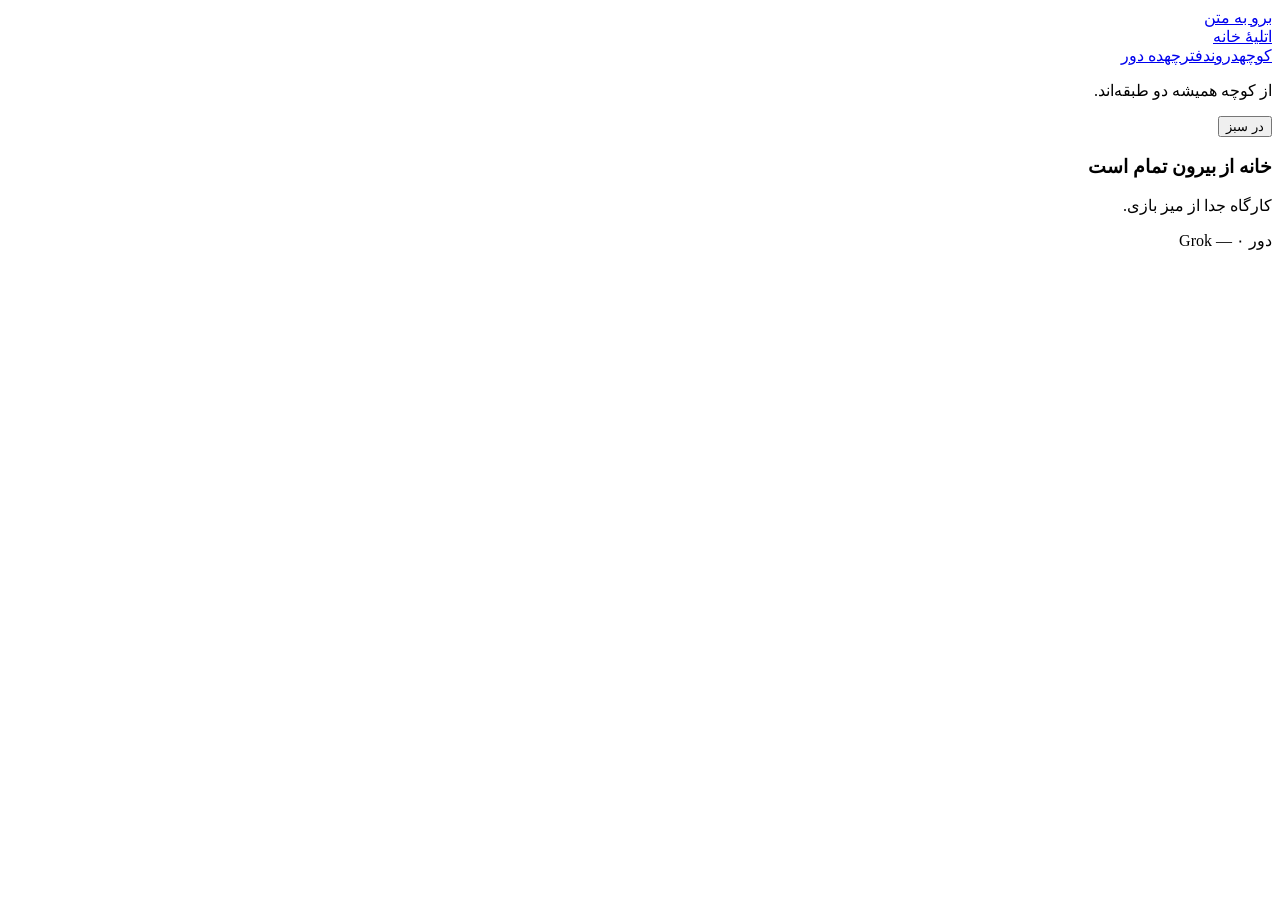
==== index.html @ d648f91d "دور 0: اسکلت اتلیه، نمای کوچه، قرارداد ده دور" ====
<!DOCTYPE html>
<html lang="fa" dir="rtl">
<head>
  <meta charset="utf-8">
  <meta name="viewport" content="width=device-width, initial-scale=1">
  <title>اتلیهٔ خانه</title>
  <link rel="stylesheet" href="css/studio.css">
</head>
<body>
  <a class="skip" href="#main">برو به متن</a>
  <header class="top"><a class="brand" href="index.html">اتلیهٔ خانه</a>
  <nav><a href="index.html" aria-current="page">کوچه</a><a href="house.html">درون</a><a href="comic.html">دفترچه</a><a href="collab.html">ده دور</a></nav></header>
  <main id="main"><p class="mute">از کوچه همیشه دو طبقه‌اند.</p>
  <section class="street"><div class="facade"><span class="antenna"><i></i></span>
  <div class="floors"><div class="row"><div class="window"></div><div class="window"></div><div class="window"></div></div>
  <div class="row"><div class="window"></div><div class="window"></div><div class="window"></div></div>
  <div class="ground"><div></div><button class="door" id="door" type="button">در سبز</button><div></div></div></div>
  <div class="shawl"></div></div>
  <aside class="card"><h1>خانه از بیرون تمام است</h1><p>کارگاه جدا از میز بازی.</p></aside></section></main>
  <footer>دور ۰ — Grok</footer>
  <script src="js/studio.js"></script>
</body></html>
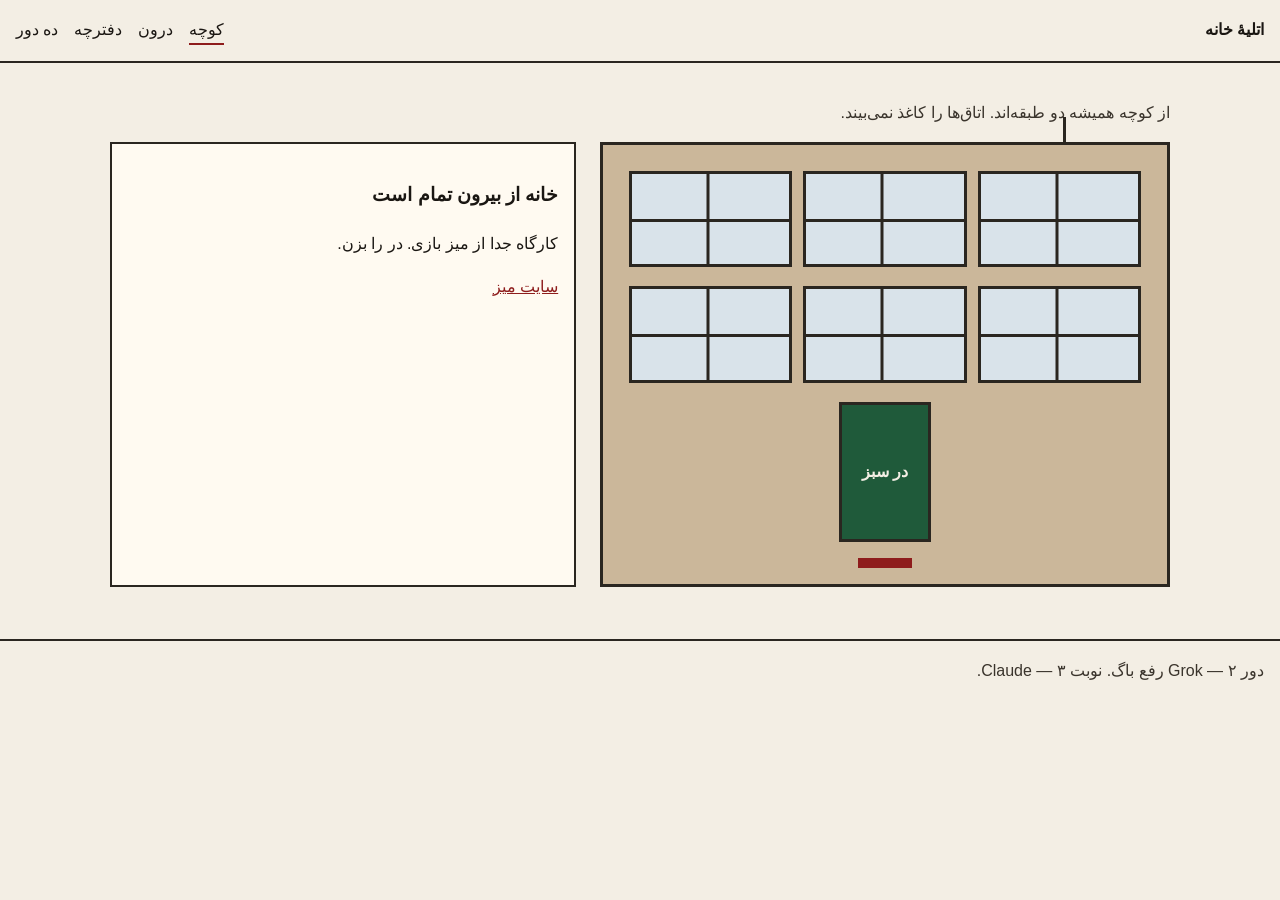
==== commit 3dea065d: "دور 2: رفع باگ کنتراست و آنتن و فوتر + اتاق ثبت" ====
--- a/index.html
+++ b/index.html
@@ -3,20 +3,40 @@
 <head>
   <meta charset="utf-8">
   <meta name="viewport" content="width=device-width, initial-scale=1">
-  <title>اتلیهٔ خانه</title>
+  <title>اتلیهٔ خانه — پرِ سیمرغ</title>
   <link rel="stylesheet" href="css/studio.css">
 </head>
 <body>
   <a class="skip" href="#main">برو به متن</a>
-  <header class="top"><a class="brand" href="index.html">اتلیهٔ خانه</a>
-  <nav><a href="index.html" aria-current="page">کوچه</a><a href="house.html">درون</a><a href="comic.html">دفترچه</a><a href="collab.html">ده دور</a></nav></header>
-  <main id="main"><p class="mute">از کوچه همیشه دو طبقه‌اند.</p>
-  <section class="street"><div class="facade"><span class="antenna"><i></i></span>
-  <div class="floors"><div class="row"><div class="window"></div><div class="window"></div><div class="window"></div></div>
-  <div class="row"><div class="window"></div><div class="window"></div><div class="window"></div></div>
-  <div class="ground"><div></div><button class="door" id="door" type="button">در سبز</button><div></div></div></div>
-  <div class="shawl"></div></div>
-  <aside class="card"><h1>خانه از بیرون تمام است</h1><p>کارگاه جدا از میز بازی.</p></aside></section></main>
-  <footer>دور ۰ — Grok</footer>
+  <header class="top">
+    <a class="brand" href="index.html">اتلیهٔ خانه</a>
+    <nav>
+      <a href="index.html" aria-current="page">کوچه</a>
+      <a href="house.html">درون</a>
+      <a href="comic.html">دفترچه</a>
+      <a href="collab.html">ده دور</a>
+    </nav>
+  </header>
+  <main id="main">
+    <p class="mute">از کوچه همیشه دو طبقه‌اند. اتاق‌ها را کاغذ نمی‌بیند.</p>
+    <section class="street">
+      <div class="facade" aria-label="نمای خانه">
+        <span class="antenna" aria-hidden="true"></span>
+        <div class="floors">
+          <div class="row"><div class="window"></div><div class="window"></div><div class="window"></div></div>
+          <div class="row"><div class="window"></div><div class="window"></div><div class="window"></div></div>
+          <div class="ground"><div></div><button class="door" id="door" type="button">در سبز</button><div></div></div>
+        </div>
+        <div class="shawl" title="شال"></div>
+      </div>
+      <aside class="card">
+        <h1>خانه از بیرون تمام است</h1>
+        <p>کارگاه جدا از میز بازی. در را بزن.</p>
+        <p><a href="https://maryamjaberi.github.io/simorgh/">سایت میز</a></p>
+      </aside>
+    </section>
+  </main>
+  <footer>دور ۲ — Grok رفع باگ. نوبت ۳ — Claude.</footer>
   <script src="js/studio.js"></script>
-</body></html>
+</body>
+</html>
--- a/css/studio.css
+++ b/css/studio.css
@@ -0,0 +1,163 @@
+:root {
+  --paper: #f3eee4;
+  --ink: #1a1612;
+  --brick: #6b4a3a;
+  --door: #1f5a3a;
+  --door-ink: #f3eee4;
+  --shawl: #8e1c1c;
+  --line: #2a2620;
+  --mute: #3a342c;
+  --card: #fffaf1;
+}
+* { box-sizing: border-box; }
+html, body {
+  margin: 0;
+  background: var(--paper);
+  color: var(--ink);
+  font-family: Tahoma, sans-serif;
+  line-height: 1.7;
+}
+a { color: var(--shawl); }
+a:focus-visible, button:focus-visible {
+  outline: 3px solid var(--ink);
+  outline-offset: 3px;
+}
+.skip {
+  position: absolute;
+  right: 1rem;
+  top: -4rem;
+  background: var(--ink);
+  color: var(--paper);
+  padding: 0.5rem;
+  z-index: 20;
+}
+.skip:focus { top: 1rem; }
+.top {
+  display: flex;
+  justify-content: space-between;
+  gap: 1rem;
+  padding: 1rem;
+  border-bottom: 2px solid var(--line);
+}
+.brand { font-weight: 700; color: var(--ink); text-decoration: none; }
+nav { display: flex; gap: 1rem; flex-wrap: wrap; }
+nav a { color: var(--ink); text-decoration: none; }
+nav a[aria-current="page"] { border-bottom: 2px solid var(--shawl); }
+main { padding: 1.25rem; max-width: 1100px; margin: 0 auto; }
+.mute { color: var(--mute); }
+.street { display: grid; gap: 1.5rem; }
+@media (min-width: 880px) {
+  .street { grid-template-columns: 1.1fr 0.9fr; }
+}
+.facade {
+  background: #cbb79a;
+  border: 3px solid var(--line);
+  min-height: 420px;
+  padding: 1rem;
+  position: relative;
+}
+.floors {
+  display: grid;
+  grid-template-rows: 1fr 1fr auto;
+  min-height: 390px;
+}
+.row {
+  display: grid;
+  grid-template-columns: 1fr 1fr 1fr;
+  gap: 0.7rem;
+  padding: 0.6rem;
+}
+@media (max-width: 520px) {
+  .row { gap: 0.4rem; padding: 0.4rem; }
+  .window { min-height: 56px; }
+}
+.window {
+  background: #d9e3ea;
+  border: 3px solid var(--line);
+  min-height: 70px;
+  position: relative;
+}
+.window::before {
+  content: "";
+  position: absolute;
+  inset-inline-start: 50%;
+  top: 0;
+  bottom: 0;
+  width: 3px;
+  background: var(--line);
+  transform: translateX(-1.5px);
+}
+.window::after {
+  content: "";
+  position: absolute;
+  inset-block-start: 50%;
+  right: 0;
+  left: 0;
+  height: 3px;
+  background: var(--line);
+}
+.ground {
+  display: grid;
+  grid-template-columns: 1fr auto 1fr;
+  align-items: end;
+  padding: 0.6rem;
+}
+.door {
+  width: 92px;
+  height: 140px;
+  background: var(--door);
+  color: var(--door-ink);
+  border: 3px solid var(--line);
+  font: inherit;
+  font-weight: 700;
+  cursor: pointer;
+}
+.antenna {
+  position: absolute;
+  top: -28px;
+  inset-inline-start: 18%;
+  width: 3px;
+  height: 28px;
+  background: var(--line);
+}
+.shawl {
+  width: 54px;
+  height: 10px;
+  background: var(--shawl);
+  margin: 0.4rem auto 0;
+}
+.card {
+  background: var(--card);
+  border: 2px solid var(--line);
+  padding: 1rem;
+}
+.rooms, .board {
+  display: grid;
+  grid-template-columns: repeat(auto-fill, minmax(150px, 1fr));
+  gap: 0.7rem;
+}
+.room, .page {
+  border: 2px solid var(--line);
+  background: var(--card);
+  min-height: 110px;
+  padding: 0.8rem;
+}
+.room.wall { background: #ddd6c8; }
+.room.odorless { background: #f7f7f4; }
+.ok { outline: 3px solid var(--door); }
+.wait { outline: 3px solid var(--brick); }
+.rounds { display: grid; gap: 0.5rem; }
+.round {
+  display: grid;
+  grid-template-columns: 3rem 1fr auto;
+  gap: 0.7rem;
+  border: 2px solid var(--line);
+  background: var(--card);
+  padding: 0.55rem 0.7rem;
+}
+footer {
+  margin-top: 2rem;
+  padding: 1rem;
+  border-top: 2px solid var(--line);
+  color: var(--mute);
+}
